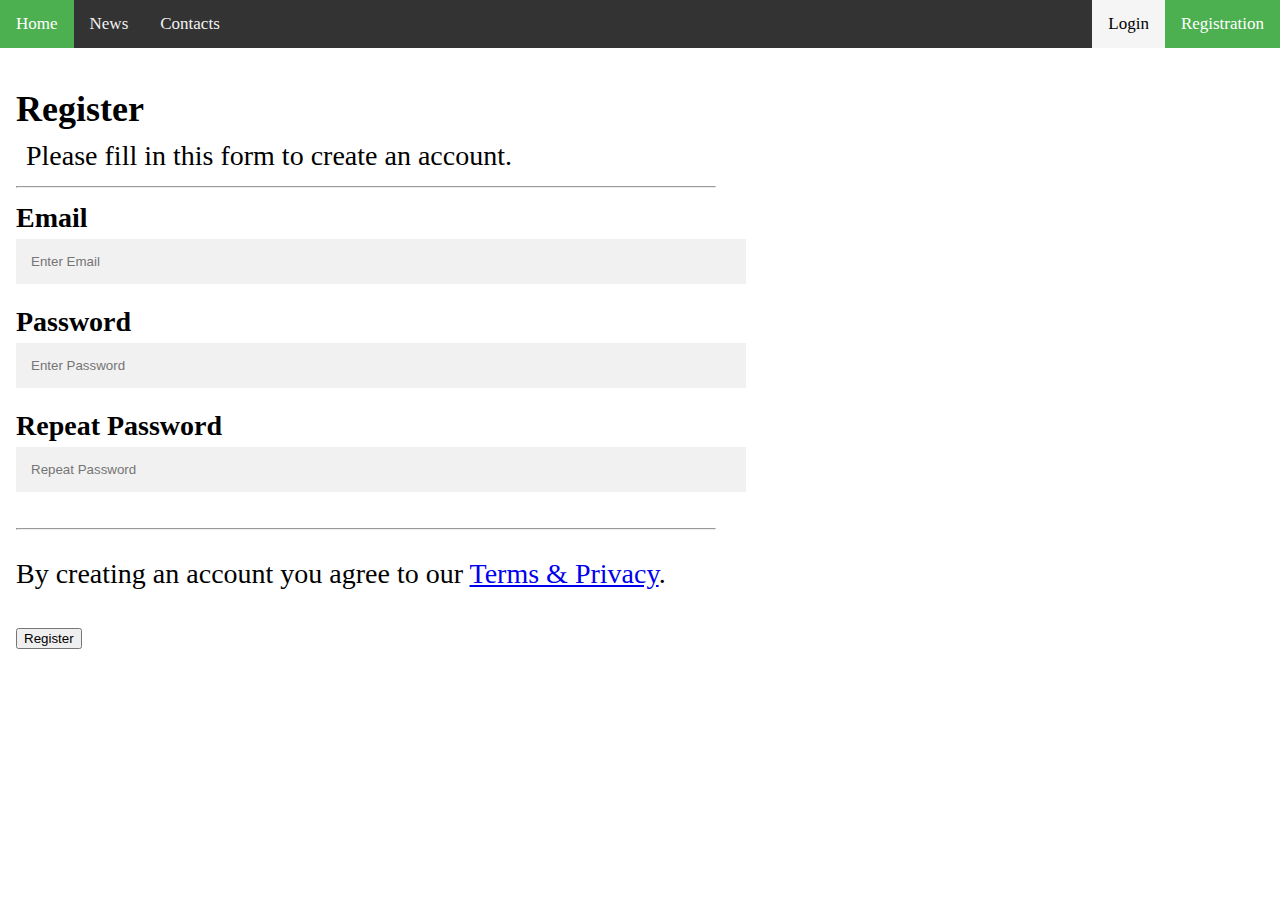
==== registrationPage.html @ b2f04aca "Add files via upload" ====
<!DOCTYPE html>
<html lang="en">

<head>

    <title>Registration</title>
    <link rel="stylesheet" href="styleRegistrationPage.css">
</head>

<body>
    <div class="navbar">
        <a class="home" href="main.html">Home</a>
        <a href="newsPage.html">News</a>
        <a href="contactsPage.html">Contacts</a>
        <div class="navbar-right">
            <a class="login" href="loginPage.html">Login</a>
            <a class="registration" href="registrationPage.html">Registration</a>
        </div>
    </div>
    <script>
        function printINFO() {
            let getEmail = document.getElementById("email").value;
            let getPsw = document.getElementById("psw").value;
            let getPswRepeat = document.getElementById("psw-repeat").value;
            alert("email: "+ getEmail +"\npsw: "+ getPsw +"\npsw-repeat:"+ getPswRepeat);
            
        }
    </script>
    <div class="container">
        <h1>Register</h1>
        <p class="headerRegister">Please fill in this form to create an account.</p>
        <hr>

        <label for="email"><b>Email</b></label>
        <input type="text" placeholder="Enter Email" name="email" id="email" required>
        <br>
        <label for="psw"><b>Password</b></label>
        <input type="password" placeholder="Enter Password" name="psw" id="psw" required>
        <br />
        <label for="psw-repeat"><b>Repeat Password</b></label>
        <input type="password" placeholder="Repeat Password" name="psw-repeat" id="psw-repeat" required>
        <hr>
        <p>By creating an account you agree to our <a href="#">Terms & Privacy</a>.</p>

        <button type="submit" class="registerbtn" onclick="printINFO()">Register</button>
    </div>

    <script>
        window.onscroll = function () { myFunction() };

        var navbar = document.getElementById("navbar");
        var sticky = navbar.offsetTop;

        function myFunction() {
            if (window.pageYOffset >= sticky) {
                navbar.classList.add("sticky")
            } else {
                navbar.classList.remove("sticky");
            }
        }
    </script>
</body>

</html>
---- styleRegistrationPage.css ----
body {
    margin: 0;
    font-size: 28px;
  }
  h1{
    font-size: 36px;
    margin-bottom: 10px;
  }
  .headerRegister{
    margin:10px;
  }
  
  .header {
    background-color: #f1f1f1;
    padding: 30px;
    text-align: center;
  }
  
  .navbar {
    overflow: hidden;
    background-color: #333;
  }
  .navbar a {
    float: left;
    display: block;
    color: #f2f2f2;
    text-align: center;
    padding: 14px 16px;
    text-decoration: none;
    font-size: 17px;
  }
  
  .navbar a:hover {
    background-color: #ddd;
    color: black;
  }
  
  .navbar a.home {
    background-color: #4CAF50;
    color: white;
  }

  .navbar a.login {
    background-color: whitesmoke;
    color: black;
  }

  .navbar a.registration {
    background-color: #4CAF50;
    color: white;
  }
  
  .content {
    padding: 16px;
  }
  
  .sticky {
    position: fixed;
    top: 0;
    width: 100%;
  }
  
  .sticky + .content {
    padding-top: 60px;
  }
  
  .navbar-right {
    float: right;
  }
  .container {
    width: 700px;
    padding: 16px;
    background-color: white;
}

/* Full-width input fields */
input[type=text], input[type=password] {
    width: 100%;
    padding: 15px;
    margin: 5px 0 22px 0;
    display: inline-block;
    border: none;
    background: #f1f1f1;
}
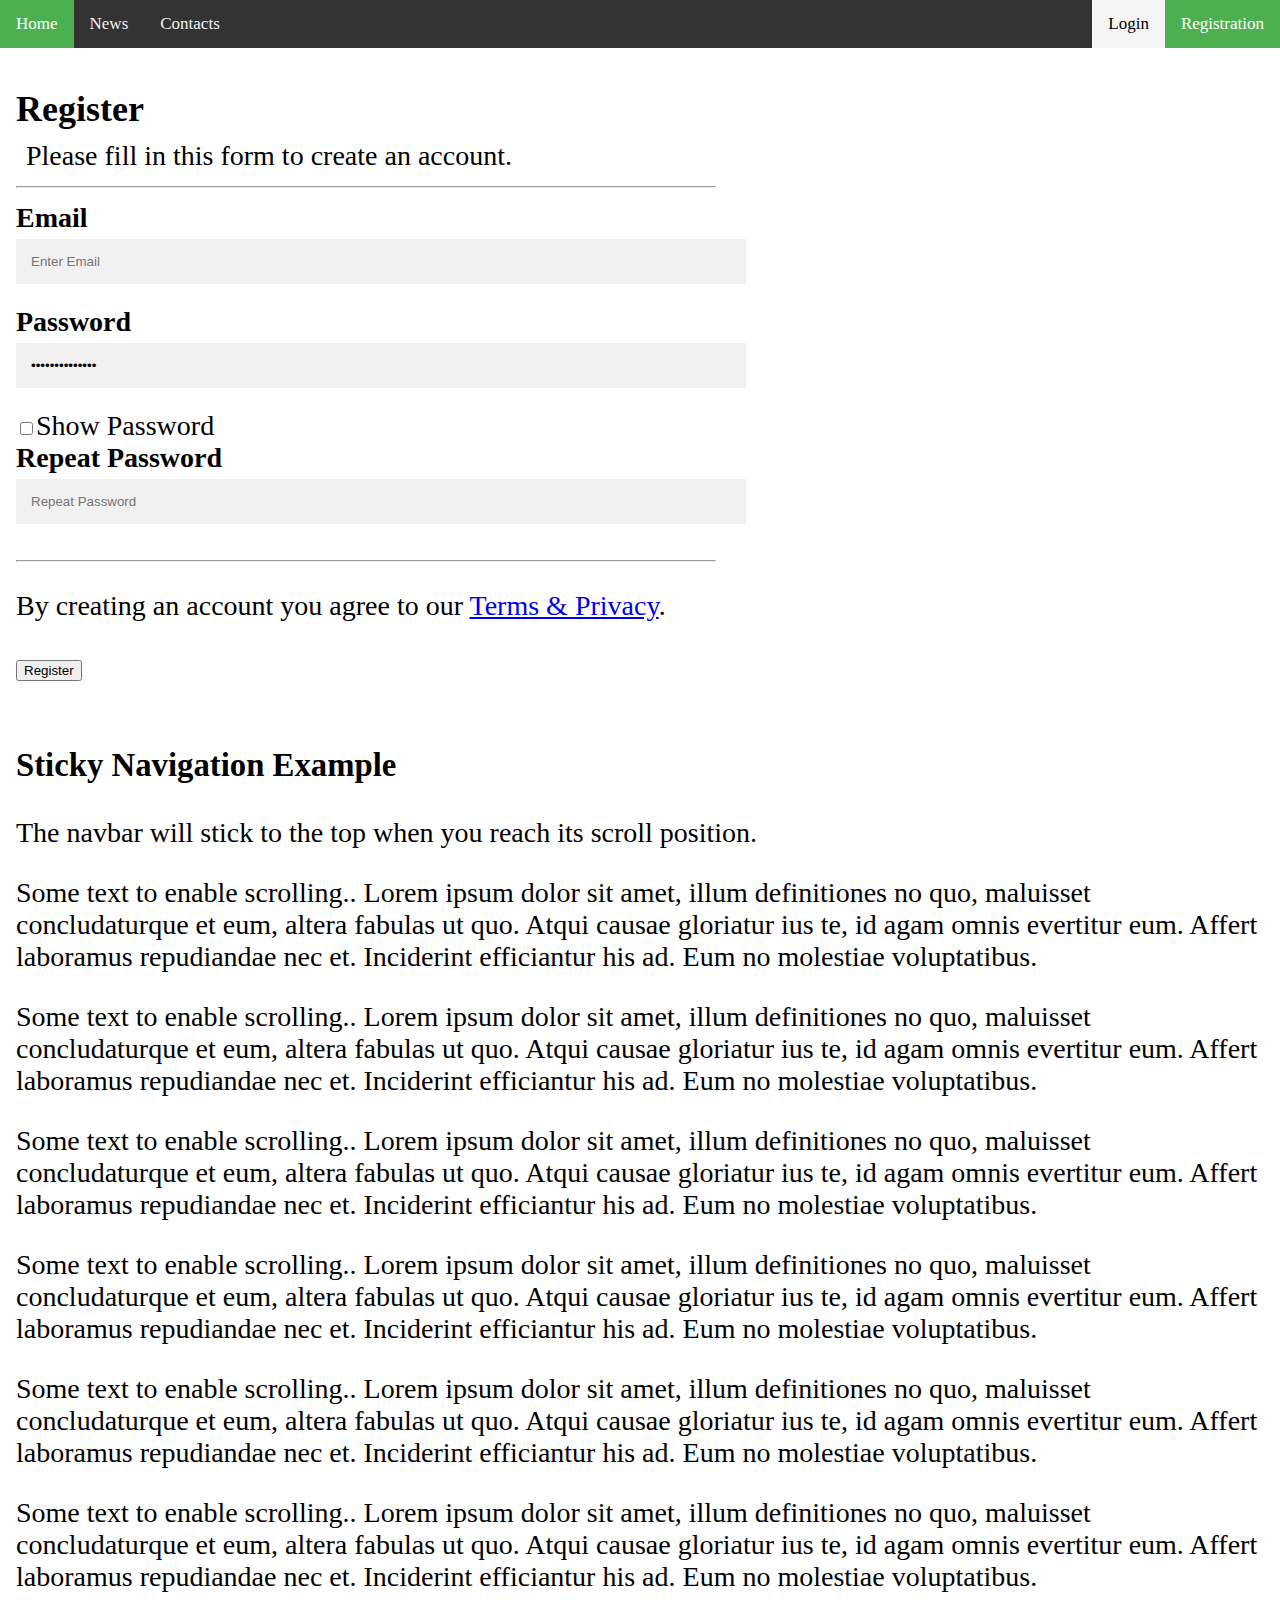
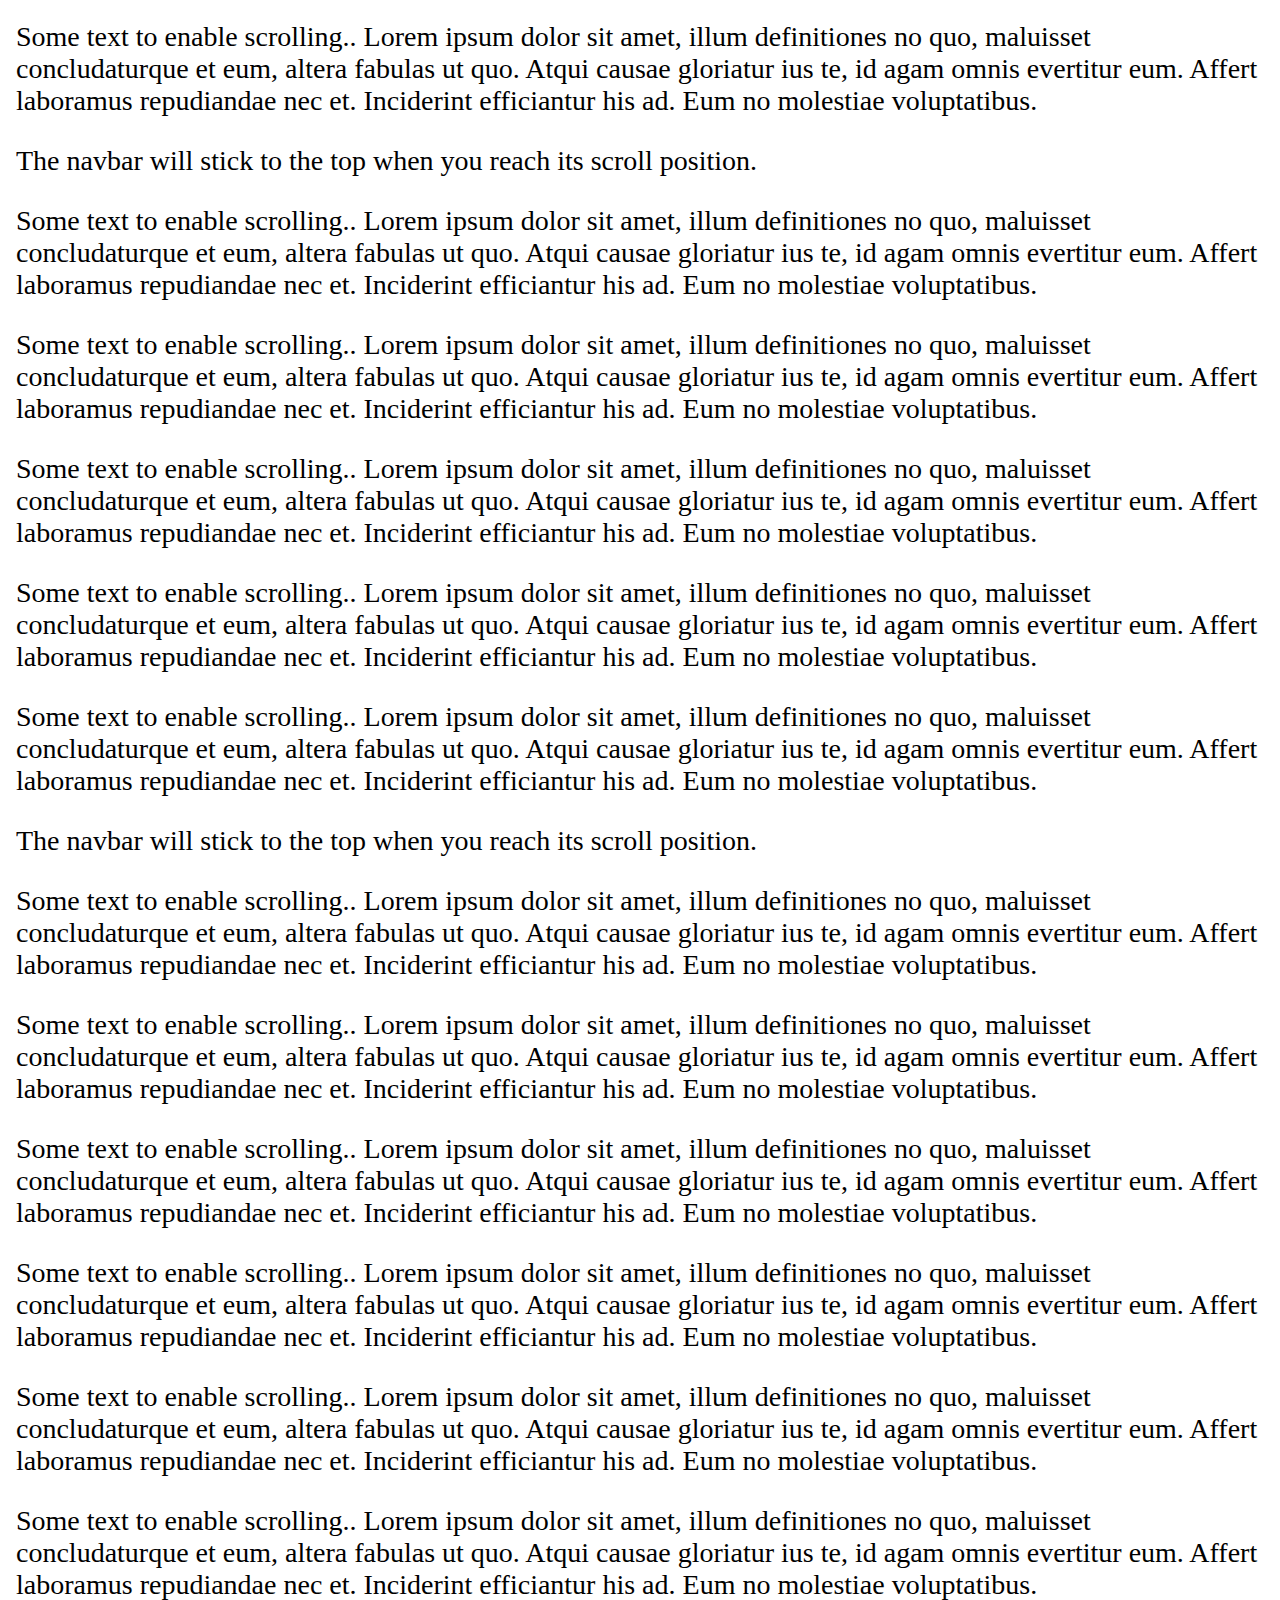
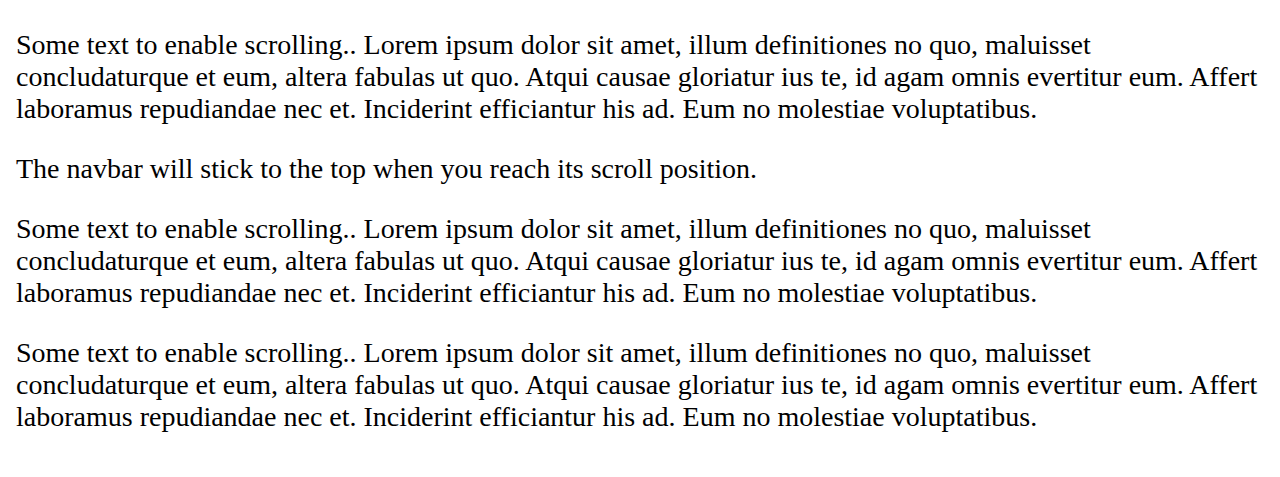
==== commit 6f8916ca: "Add files via upload" ====
--- a/registrationPage.html
+++ b/registrationPage.html
@@ -9,7 +9,7 @@
 
 <body>
     <div class="navbar">
-        <a class="home" href="main.html">Home</a>
+        <a class="home" href="index.html">Home</a>
         <a href="newsPage.html">News</a>
         <a href="contactsPage.html">Contacts</a>
         <div class="navbar-right">
@@ -25,7 +25,9 @@
             alert("email: "+ getEmail +"\npsw: "+ getPsw +"\npsw-repeat:"+ getPswRepeat);
             
         }
+        
     </script>
+    
     <div class="container">
         <h1>Register</h1>
         <p class="headerRegister">Please fill in this form to create an account.</p>
@@ -35,7 +37,8 @@
         <input type="text" placeholder="Enter Email" name="email" id="email" required>
         <br>
         <label for="psw"><b>Password</b></label>
-        <input type="password" placeholder="Enter Password" name="psw" id="psw" required>
+        <input type="password" value="Enter Password" name="password" id="myInput" /> 
+        <input type="checkbox" onclick="myFunction1()">Show Password       
         <br />
         <label for="psw-repeat"><b>Repeat Password</b></label>
         <input type="password" placeholder="Repeat Password" name="psw-repeat" id="psw-repeat" required>
@@ -43,12 +46,96 @@
         <p>By creating an account you agree to our <a href="#">Terms & Privacy</a>.</p>
 
         <button type="submit" class="registerbtn" onclick="printINFO()">Register</button>
+        
     </div>
+    <div class="content">
+        <h3>Sticky Navigation Example</h3>
+        <p>The navbar will stick to the top when you reach its scroll position.</p>
+        <p>Some text to enable scrolling.. Lorem ipsum dolor sit amet, illum definitiones no quo, maluisset
+            concludaturque et eum, altera fabulas ut quo. Atqui causae gloriatur ius te, id agam omnis evertitur eum.
+            Affert laboramus repudiandae nec et. Inciderint efficiantur his ad. Eum no molestiae voluptatibus.</p>
+        <p>Some text to enable scrolling.. Lorem ipsum dolor sit amet, illum definitiones no quo, maluisset
+            concludaturque et eum, altera fabulas ut quo. Atqui causae gloriatur ius te, id agam omnis evertitur eum.
+            Affert laboramus repudiandae nec et. Inciderint efficiantur his ad. Eum no molestiae voluptatibus.</p>
+        <p>Some text to enable scrolling.. Lorem ipsum dolor sit amet, illum definitiones no quo, maluisset
+            concludaturque et eum, altera fabulas ut quo. Atqui causae gloriatur ius te, id agam omnis evertitur eum.
+            Affert laboramus repudiandae nec et. Inciderint efficiantur his ad. Eum no molestiae voluptatibus.</p>
+        <p>Some text to enable scrolling.. Lorem ipsum dolor sit amet, illum definitiones no quo, maluisset
+            concludaturque et eum, altera fabulas ut quo. Atqui causae gloriatur ius te, id agam omnis evertitur eum.
+            Affert laboramus repudiandae nec et. Inciderint efficiantur his ad. Eum no molestiae voluptatibus.</p>
+        <p>Some text to enable scrolling.. Lorem ipsum dolor sit amet, illum definitiones no quo, maluisset
+            concludaturque et eum, altera fabulas ut quo. Atqui causae gloriatur ius te, id agam omnis evertitur eum.
+            Affert laboramus repudiandae nec et. Inciderint efficiantur his ad. Eum no molestiae voluptatibus.</p>
+        <p>Some text to enable scrolling.. Lorem ipsum dolor sit amet, illum definitiones no quo, maluisset
+            concludaturque et eum, altera fabulas ut quo. Atqui causae gloriatur ius te, id agam omnis evertitur eum.
+            Affert laboramus repudiandae nec et. Inciderint efficiantur his ad. Eum no molestiae voluptatibus.</p>
+        <p>Some text to enable scrolling.. Lorem ipsum dolor sit amet, illum definitiones no quo, maluisset
+            concludaturque et eum, altera fabulas ut quo. Atqui causae gloriatur ius te, id agam omnis evertitur eum.
+            Affert laboramus repudiandae nec et. Inciderint efficiantur his ad. Eum no molestiae voluptatibus.</p>
+        <p>The navbar will stick to the top when you reach its scroll position.</p>
+        <p>Some text to enable scrolling.. Lorem ipsum dolor sit amet, illum definitiones no quo, maluisset
+            concludaturque et eum, altera fabulas ut quo. Atqui causae gloriatur ius te, id agam omnis evertitur eum.
+            Affert laboramus repudiandae nec et. Inciderint efficiantur his ad. Eum no molestiae voluptatibus.</p>
+        <p>Some text to enable scrolling.. Lorem ipsum dolor sit amet, illum definitiones no quo, maluisset
+            concludaturque et eum, altera fabulas ut quo. Atqui causae gloriatur ius te, id agam omnis evertitur eum.
+            Affert laboramus repudiandae nec et. Inciderint efficiantur his ad. Eum no molestiae voluptatibus.</p>
+        <p>Some text to enable scrolling.. Lorem ipsum dolor sit amet, illum definitiones no quo, maluisset
+            concludaturque et eum, altera fabulas ut quo. Atqui causae gloriatur ius te, id agam omnis evertitur eum.
+            Affert laboramus repudiandae nec et. Inciderint efficiantur his ad. Eum no molestiae voluptatibus.</p>
+        <p>Some text to enable scrolling.. Lorem ipsum dolor sit amet, illum definitiones no quo, maluisset
+            concludaturque et eum, altera fabulas ut quo. Atqui causae gloriatur ius te, id agam omnis evertitur eum.
+            Affert laboramus repudiandae nec et. Inciderint efficiantur his ad. Eum no molestiae voluptatibus.</p>
+        <p>Some text to enable scrolling.. Lorem ipsum dolor sit amet, illum definitiones no quo, maluisset
+            concludaturque et eum, altera fabulas ut quo. Atqui causae gloriatur ius te, id agam omnis evertitur eum.
+            Affert laboramus repudiandae nec et. Inciderint efficiantur his ad. Eum no molestiae voluptatibus.</p>
+        <p>The navbar will stick to the top when you reach its scroll position.</p>
+        <p>Some text to enable scrolling.. Lorem ipsum dolor sit amet, illum definitiones no quo, maluisset
+            concludaturque et eum, altera fabulas ut quo. Atqui causae gloriatur ius te, id agam omnis evertitur eum.
+            Affert laboramus repudiandae nec et. Inciderint efficiantur his ad. Eum no molestiae voluptatibus.</p>
+        <p>Some text to enable scrolling.. Lorem ipsum dolor sit amet, illum definitiones no quo, maluisset
+            concludaturque et eum, altera fabulas ut quo. Atqui causae gloriatur ius te, id agam omnis evertitur eum.
+            Affert laboramus repudiandae nec et. Inciderint efficiantur his ad. Eum no molestiae voluptatibus.</p>
+        <p>Some text to enable scrolling.. Lorem ipsum dolor sit amet, illum definitiones no quo, maluisset
+            concludaturque et eum, altera fabulas ut quo. Atqui causae gloriatur ius te, id agam omnis evertitur eum.
+            Affert laboramus repudiandae nec et. Inciderint efficiantur his ad. Eum no molestiae voluptatibus.</p>
+        <p>Some text to enable scrolling.. Lorem ipsum dolor sit amet, illum definitiones no quo, maluisset
+            concludaturque et eum, altera fabulas ut quo. Atqui causae gloriatur ius te, id agam omnis evertitur eum.
+            Affert laboramus repudiandae nec et. Inciderint efficiantur his ad. Eum no molestiae voluptatibus.</p>
+        <p>Some text to enable scrolling.. Lorem ipsum dolor sit amet, illum definitiones no quo, maluisset
+            concludaturque et eum, altera fabulas ut quo. Atqui causae gloriatur ius te, id agam omnis evertitur eum.
+            Affert laboramus repudiandae nec et. Inciderint efficiantur his ad. Eum no molestiae voluptatibus.</p>
+        <p>Some text to enable scrolling.. Lorem ipsum dolor sit amet, illum definitiones no quo, maluisset
+            concludaturque et eum, altera fabulas ut quo. Atqui causae gloriatur ius te, id agam omnis evertitur eum.
+            Affert laboramus repudiandae nec et. Inciderint efficiantur his ad. Eum no molestiae voluptatibus.</p>
+        <p>Some text to enable scrolling.. Lorem ipsum dolor sit amet, illum definitiones no quo, maluisset
+            concludaturque et eum, altera fabulas ut quo. Atqui causae gloriatur ius te, id agam omnis evertitur eum.
+            Affert laboramus repudiandae nec et. Inciderint efficiantur his ad. Eum no molestiae voluptatibus.</p>
+        <p>The navbar will stick to the top when you reach its scroll position.</p>
+        <p>Some text to enable scrolling.. Lorem ipsum dolor sit amet, illum definitiones no quo, maluisset
+            concludaturque et eum, altera fabulas ut quo. Atqui causae gloriatur ius te, id agam omnis evertitur eum.
+            Affert laboramus repudiandae nec et. Inciderint efficiantur his ad. Eum no molestiae voluptatibus.</p>
+        <p>Some text to enable scrolling.. Lorem ipsum dolor sit amet, illum definitiones no quo, maluisset
+            concludaturque et eum, altera fabulas ut quo. Atqui causae gloriatur ius te, id agam omnis evertitur eum.
+            Affert laboramus repudiandae nec et. Inciderint efficiantur his ad. Eum no molestiae voluptatibus.</p>
+
+    </div>
+    <script>
+        function myFunction1() {
+        var x = document.getElementById("myInput");
+        if (x.type === "password") {
+            x.type = "text";
+        } else {
+        x.type = "password";
+        }
+    }
+    </script>
+    
+    
 
     <script>
         window.onscroll = function () { myFunction() };
 
-        var navbar = document.getElementById("navbar");
+        var navbar = document.querySelector(".navbar");
         var sticky = navbar.offsetTop;
 
         function myFunction() {
